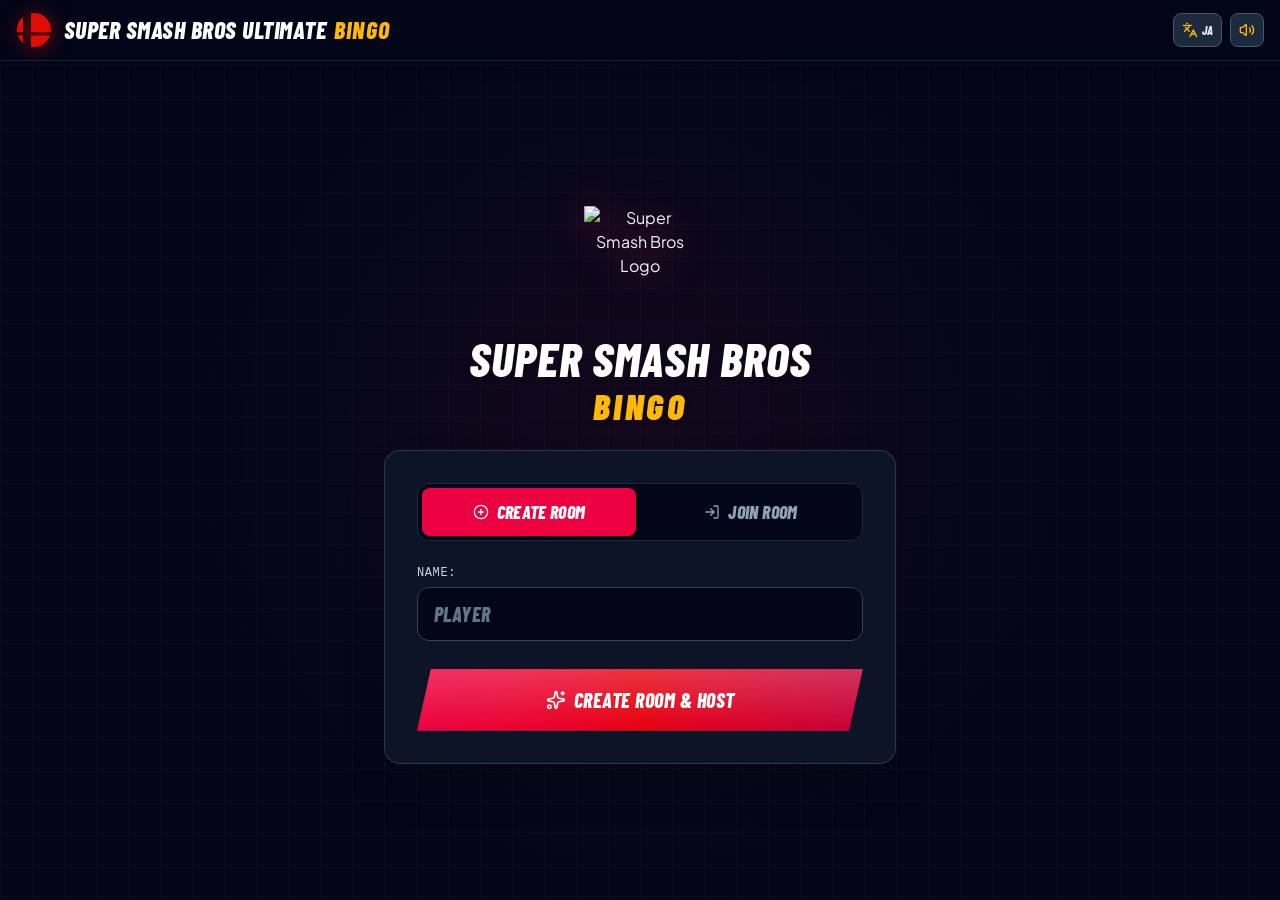
==== SSBU-Bingo/index.html @ 88fdd5eb "add SSBU-Bingo" ====
<!doctype html>
<html lang="en">
  <head>
    <meta charset="UTF-8" />
    <meta name="viewport" content="width=device-width, initial-scale=1.0" />
    <title>Super Smash Bros Ultimate Bingo</title>
    <meta name="description" content="Multiplayer PeerJS Super Smash Bros Ultimate 4x4 Bingo game with real-time sync, spinning wheel starter, battle animations, and live chat." />
    <meta property="og:title" content="Super Smash Bros Ultimate Bingo" />
    <meta property="og:description" content="Multiplayer PeerJS Super Smash Bros Ultimate 4x4 Bingo game with real-time sync, spinning wheel starter, battle animations, and live chat." />
    <meta property="og:type" content="website" />
    <meta name="twitter:card" content="summary_large_image" />
    <link rel="preconnect" href="https://fonts.googleapis.com">
    <link rel="preconnect" href="https://fonts.gstatic.com" crossorigin>
    <link href="https://fonts.googleapis.com/css2?family=Barlow+Condensed:ital,wght@0,600;0,700;0,800;0,900;1,700;1,800;1,900&family=Bebas+Neue&family=Plus+Jakarta+Sans:wght@400;500;600;700&display=swap" rel="stylesheet">
    <link rel="manifest" href="/SSBU-Bingo/assets/manifest-C2N-bYhH.webmanifest" />
    <meta name="theme-color" content="#e11d48" />
    <script type="module" crossorigin src="/SSBU-Bingo/assets/index-PxT3nxbI.js"></script>
    <link rel="stylesheet" crossorigin href="/SSBU-Bingo/assets/index-DkzvscrI.css">
  </head>
  <body class="bg-slate-950 text-slate-100 antialiased selection:bg-rose-600 selection:text-white">
    <div id="root"></div>
  </body>
</html>
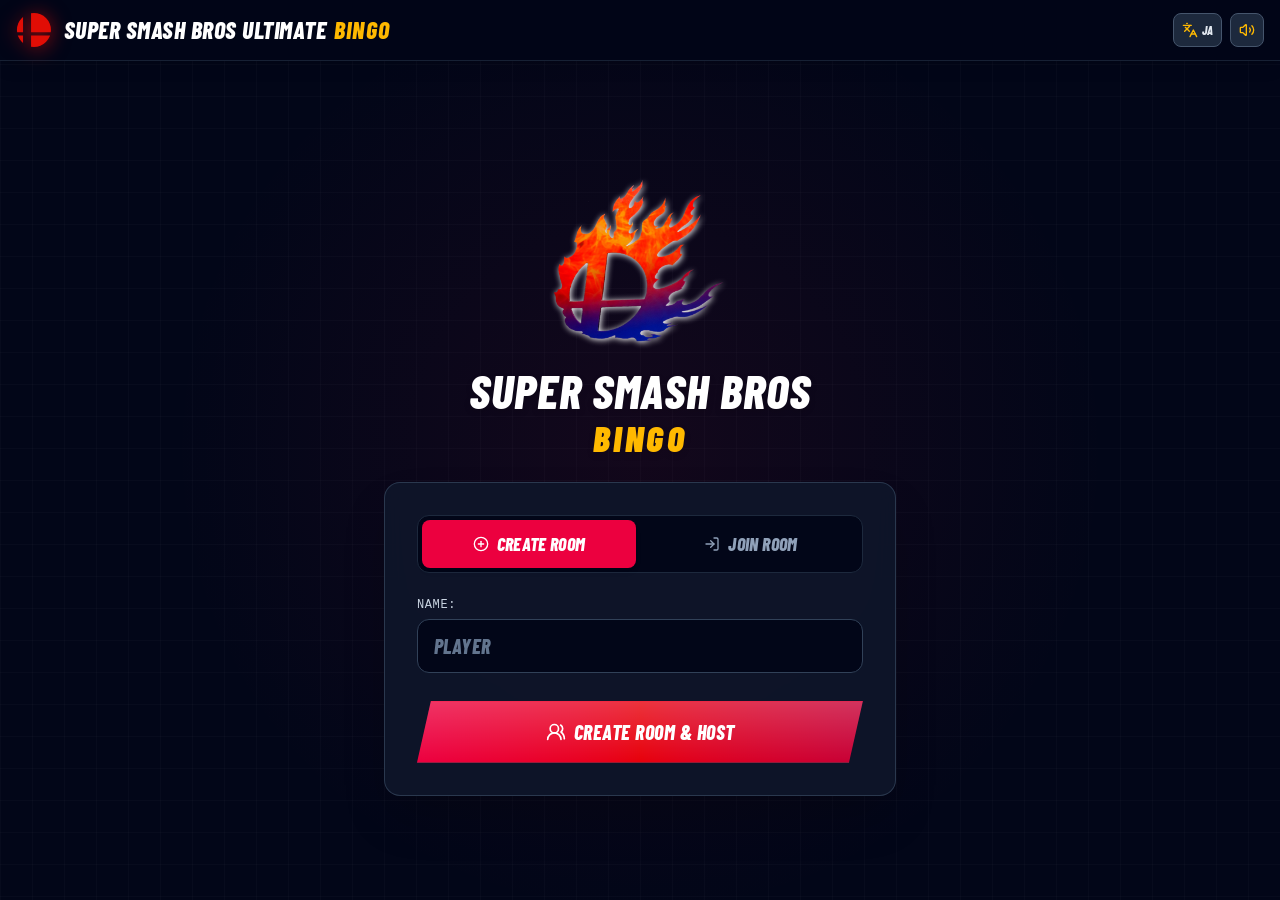
==== commit 33f23269: "Add files via upload" ====
--- a/SSBU-Bingo/index.html
+++ b/SSBU-Bingo/index.html
@@ -4,19 +4,17 @@
     <meta charset="UTF-8" />
     <meta name="viewport" content="width=device-width, initial-scale=1.0" />
     <title>Super Smash Bros Ultimate Bingo</title>
-    <meta name="description" content="Multiplayer PeerJS Super Smash Bros Ultimate 4x4 Bingo game with real-time sync, spinning wheel starter, battle animations, and live chat." />
+    <meta name="description" content="Multiplayer Super Smash Bros Ultimate Bingo game" />
     <meta property="og:title" content="Super Smash Bros Ultimate Bingo" />
-    <meta property="og:description" content="Multiplayer PeerJS Super Smash Bros Ultimate 4x4 Bingo game with real-time sync, spinning wheel starter, battle animations, and live chat." />
+    <meta property="og:description" content="Multiplayer Super Smash Bros Ultimate Bingo " />
     <meta property="og:type" content="website" />
     <meta name="twitter:card" content="summary_large_image" />
     <link rel="preconnect" href="https://fonts.googleapis.com">
     <link rel="preconnect" href="https://fonts.gstatic.com" crossorigin>
     <link href="https://fonts.googleapis.com/css2?family=Barlow+Condensed:ital,wght@0,600;0,700;0,800;0,900;1,700;1,800;1,900&family=Bebas+Neue&family=Plus+Jakarta+Sans:wght@400;500;600;700&display=swap" rel="stylesheet">
-    <link rel="manifest" href="/SSBU-Bingo/assets/manifest-C2N-bYhH.webmanifest" />
-    <meta name="theme-color" content="#e11d48" />
-    <script type="module" crossorigin src="/SSBU-Bingo/assets/index-PxT3nxbI.js"></script>
-    <link rel="stylesheet" crossorigin href="/SSBU-Bingo/assets/index-DkzvscrI.css">
-  </head>
+    <script type="module" crossorigin src="/SSBU-Bingo/assets/index-B7zM2WmV.js"></script>
+    <link rel="stylesheet" crossorigin href="/SSBU-Bingo/assets/index-nfoXEakC.css">
+  <link rel="manifest" href="/SSBU-Bingo/manifest.webmanifest"><script id="vite-plugin-pwa:register-sw" src="/SSBU-Bingo/registerSW.js"></script></head>
   <body class="bg-slate-950 text-slate-100 antialiased selection:bg-rose-600 selection:text-white">
     <div id="root"></div>
   </body>
